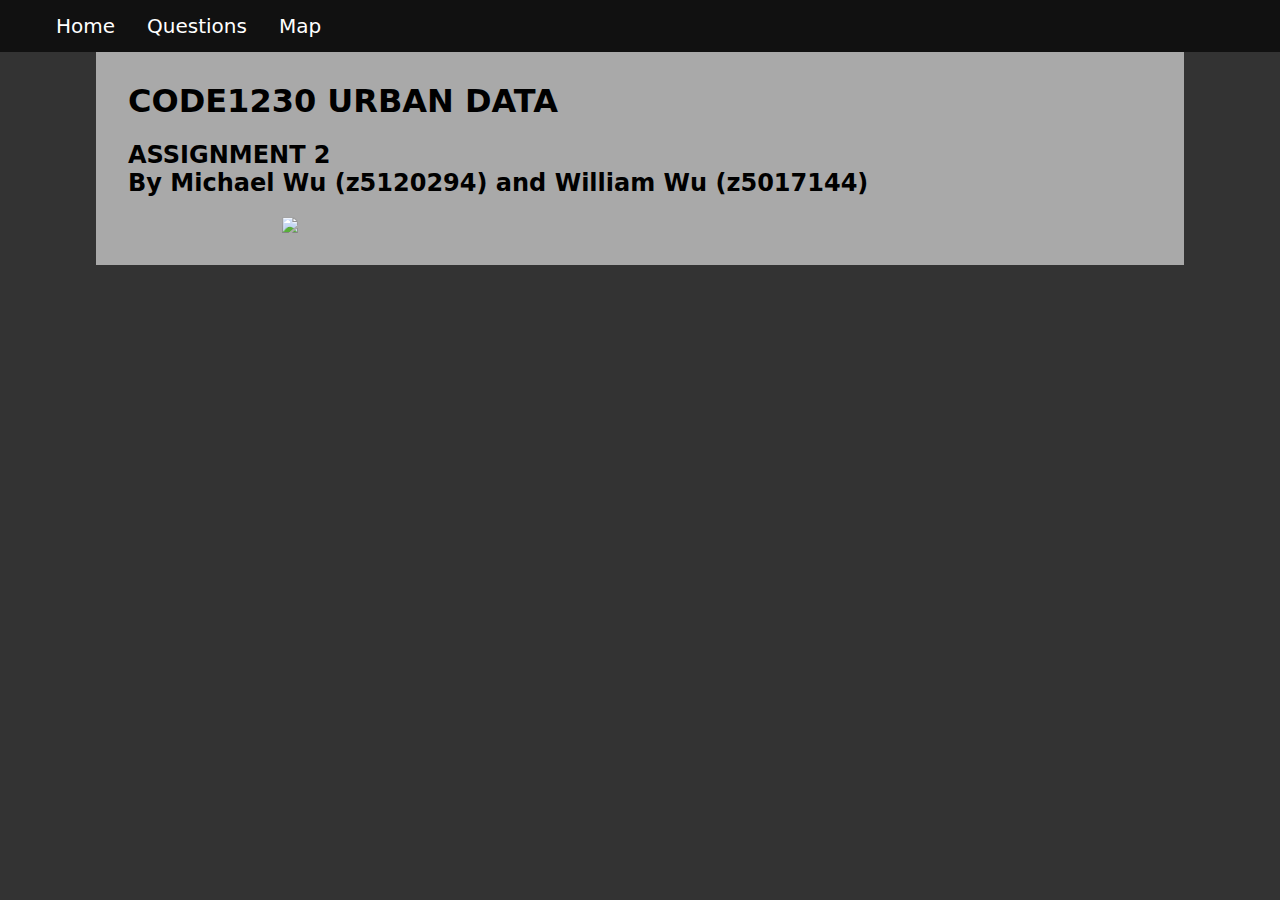
==== index.html @ 6d617980 "First commit" ====
<!doctype html>
<html>
<head>
<meta charset="utf-8">
<title>CODE1230 HTML-Michael</title>
<link href="main.css" rel="stylesheet" type="text/css">
</head>

<!-- This is a comment, it will not be read by the editor, use this to mark your code-->

<div class="space50"></div>

<body>

<div class="navigation" id="navbar">
<fixed-nav-bar>
<ul>
  <li><a href="index.html">Home</a></li>
  <li><a href="questions.html">Questions</a></li>
  <li><a href="maps.html">Map</a></li>
</ul>
</div>


<h1>CODE1230 URBAN DATA </h1>

<h2>ASSIGNMENT 2
<br>
By Michael Wu (z5120294) and William Wu (z5017144)

</h2>
<img src="https://upload.wikimedia.org/wikipedia/commons/1/1a/Sydney_bridge.jpg" class="center" width="70%">
    


</body>	




</html>
---- main.css ----
@charset "utf-8";
/* CSS Document */
html {background-color: #333 }

body
{margin: 0 auto;
	padding: 2em;
	max-width: 80%;
	font-family: "Lucida Grande", "Lucida Sans Unicode", "Lucida Sans", "DejaVu Sans", Verdana, "sans-serif";
	color: black;
	background-color: darkgray; }

h1
{font-weight: 900;
}

#leftimage
{float: left;}

#rightimage
{float: right;}

#middleimage
{float: left;}
	
img.center{
	display: block;
	margin-left: auto;
	margin-right: auto;
	}

fixed-nav-bar{
  position: fixed;
  top: 0;
  left: 0;
  z-index: 9999;
  width: 100%;
  height: 40px;
  background-color: #B61919;
}

ul {
    list-style-type: none;
    margin: 0;
    padding: 120;
    overflow: hidden;
    background-color: #111;
}

li {
    float: left;
}

li a {
    display: block;
    color: white;
    text-align: center;
    padding: 16px 32px;
    text-decoration: none;
}

.navigation{
	position:fixed;
	top:0;
	background-color: #000;
}

.navigation a {
	float:left;
	display:block;
	color:#FFFFFF;
	text-align: center;
	padding:14px 16px;
	text-decoration: none;
	font-size:20px;
	font-family: "Lucida Grande", "Lucida Sans Unicode", "Lucida Sans", "DejaVu Sans", Verdana, "sans-serif";}

/* Change the link color to #111 (black) on hover */
li a:hover {
    background-color: #222;
}

figure {
    display: inline;
}
img, figcaption {

    vertical-align: bottom;
}
figcaption {
    text-align: center;
    padding-left: 20%;
    padding-right: 20%;
    
}

sidebar {position:fixed; left:80%, padding:1%;
    text-align: left;}

#header1 {
color: #FFFFFF;
text-align: center;
font-size: 30pt;
font-weight: 900%;
line-height: 1.4em;
font-family: "Lucida Grande", "Lucida Sans Unicode", "Lucida Sans", "DejaVu Sans", Verdana, "sans-serif";}

.space5{ margin-top: 5px; }
.space10{ margin-top: 10px; }
.space25{ margin-top: 25px; }
.space35{ margin-top: 35px; }
.space50{ margin-top: 50px; }
.space100{ margin-top: 100px; }
.space150{ margin-top: 150px; }
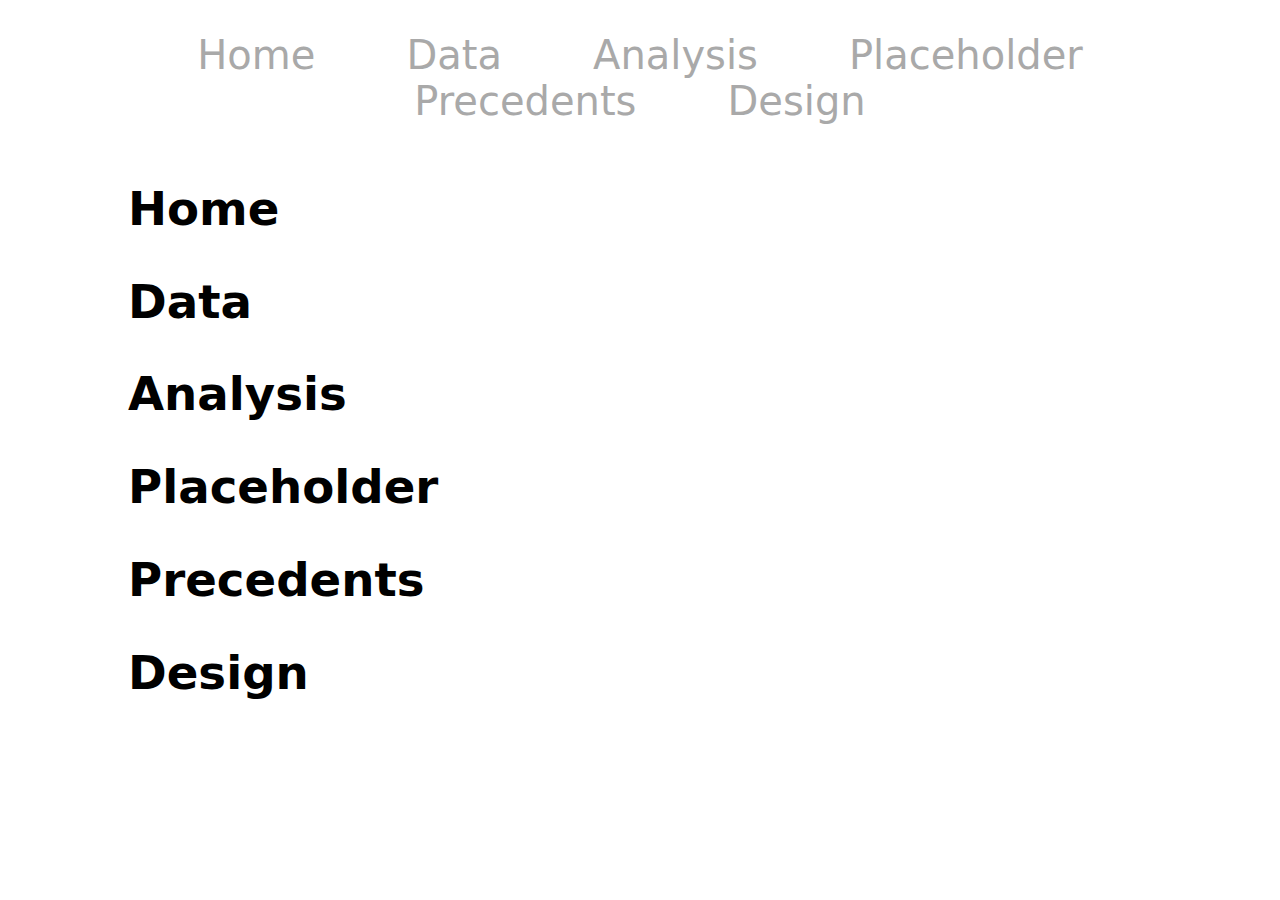
==== commit 23334e6e: "Add files via upload" ====
--- a/index.html
+++ b/index.html
@@ -1,41 +1,44 @@
-<!doctype html>
-<html>
-<head>
-<meta charset="utf-8">
-<title>CODE1230 HTML-Michael</title>
-<link href="main.css" rel="stylesheet" type="text/css">
-</head>
-
-<!-- This is a comment, it will not be read by the editor, use this to mark your code-->
-
-<div class="space50"></div>
-
-<body>
-
-<div class="navigation" id="navbar">
-<fixed-nav-bar>
-<ul>
-  <li><a href="index.html">Home</a></li>
-  <li><a href="questions.html">Questions</a></li>
-  <li><a href="maps.html">Map</a></li>
-</ul>
-</div>
-
-
-<h1>CODE1230 URBAN DATA </h1>
-
-<h2>ASSIGNMENT 2
-<br>
-By Michael Wu (z5120294) and William Wu (z5017144)
-
-</h2>
-<img src="https://upload.wikimedia.org/wikipedia/commons/1/1a/Sydney_bridge.jpg" class="center" width="70%">
-    
-
-
-</body>	
-
-
-
-
-</html>
+<!doctype html>
+<html>
+<head>
+<meta charset="utf-8">
+<title>CODE1230  HTML-Michael/William</title>
+<link href="main.css" rel="stylesheet" type="text/css">
+</head>
+
+<!-- This is a comment, it will not be read by the editor, use this to mark your code-->
+<body>
+
+
+<ul id="navbar">
+  <li><a href="#home">Home</a></li>
+  <li><a href="#data">Data</a></li>
+  <li><a href="#analysis">Analysis</a></li>
+  <li><a href="#placeholder">Placeholder</a></li>
+  <li><a href="#precedents">Precedents</a></li>
+  <li><a href="#design">Design</a></li>
+</ul>
+
+<div class="space150"></div>
+
+<!-- Comment: place the text below each of the anchors, they serve as links to position the page -->
+
+<a name="home"></a>
+<h2>Home </h2>
+<a name="data"></a>
+<h2>Data </h2>
+<a name="analysis"></a>
+<h2>Analysis </h2>
+<a name="placeholder"></a>
+<h2>Placeholder </h2>
+<a name="precedents"></a>
+<h2>Precedents </h2>
+<a name="design"></a>  
+<h2>Design </h2>
+   
+</body>	
+
+
+
+
+</html>
--- a/main.css
+++ b/main.css
@@ -1,115 +1,48 @@
-@charset "utf-8";
-/* CSS Document */
-html {background-color: #333 }
-
-body
-{margin: 0 auto;
-	padding: 2em;
-	max-width: 80%;
-	font-family: "Lucida Grande", "Lucida Sans Unicode", "Lucida Sans", "DejaVu Sans", Verdana, "sans-serif";
-	color: black;
-	background-color: darkgray; }
-
-h1
-{font-weight: 900;
-}
-
-#leftimage
-{float: left;}
-
-#rightimage
-{float: right;}
-
-#middleimage
-{float: left;}
-	
-img.center{
-	display: block;
-	margin-left: auto;
-	margin-right: auto;
-	}
-
-fixed-nav-bar{
-  position: fixed;
-  top: 0;
-  left: 0;
-  z-index: 9999;
-  width: 100%;
-  height: 40px;
-  background-color: #B61919;
-}
-
-ul {
-    list-style-type: none;
-    margin: 0;
-    padding: 120;
-    overflow: hidden;
-    background-color: #111;
-}
-
-li {
-    float: left;
-}
-
-li a {
-    display: block;
-    color: white;
-    text-align: center;
-    padding: 16px 32px;
-    text-decoration: none;
-}
-
-.navigation{
-	position:fixed;
-	top:0;
-	background-color: #000;
-}
-
-.navigation a {
-	float:left;
-	display:block;
-	color:#FFFFFF;
-	text-align: center;
-	padding:14px 16px;
-	text-decoration: none;
-	font-size:20px;
-	font-family: "Lucida Grande", "Lucida Sans Unicode", "Lucida Sans", "DejaVu Sans", Verdana, "sans-serif";}
-
-/* Change the link color to #111 (black) on hover */
-li a:hover {
-    background-color: #222;
-}
-
-figure {
-    display: inline;
-}
-img, figcaption {
-
-    vertical-align: bottom;
-}
-figcaption {
-    text-align: center;
-    padding-left: 20%;
-    padding-right: 20%;
-    
-}
-
-sidebar {position:fixed; left:80%, padding:1%;
-    text-align: left;}
-
-#header1 {
-color: #FFFFFF;
-text-align: center;
-font-size: 30pt;
-font-weight: 900%;
-line-height: 1.4em;
-font-family: "Lucida Grande", "Lucida Sans Unicode", "Lucida Sans", "DejaVu Sans", Verdana, "sans-serif";}
-
-.space5{ margin-top: 5px; }
-.space10{ margin-top: 10px; }
-.space25{ margin-top: 25px; }
-.space35{ margin-top: 35px; }
-.space50{ margin-top: 50px; }
-.space100{ margin-top: 100px; }
-.space150{ margin-top: 150px; }
-
+@charset "utf-8";
+/* CSS Document */
+html {background-color: white}
+
+body
+{margin: 0 auto;
+	padding: 2em;
+	max-width: 80%;
+	font-family: Segoe, "Segoe UI", "DejaVu Sans", "Trebuchet MS", Verdana, "sans-serif";
+	color: black;
+	background-color: white}
+
+#navbar
+{	text-align: center;
+	position: absolute;
+	display: inline-block;
+	list-style-type: none;
+	margin: 0;
+	padding: 0;
+	width: 80%;
+	background-color: white;
+}
+
+li {display: inline;}
+
+li a {
+	display: b;
+	color: darkgrey;
+	text-align: center;
+	padding: 18px 43px;
+	text-decoration: none;
+	font-size:30pt;
+}
+
+
+
+li a:hover {font-size: 1.2 em;
+color: black; }
+
+h2 {font-size: 35pt;}
+
+.space5{ margin-top: 5px; }
+.space10{ margin-top: 10px; }
+.space25{ margin-top: 25px; }
+.space35{ margin-top: 35px; }
+.space50{ margin-top: 50px; }
+.space100{ margin-top: 100px; }
+.space150{ margin-top: 150px; }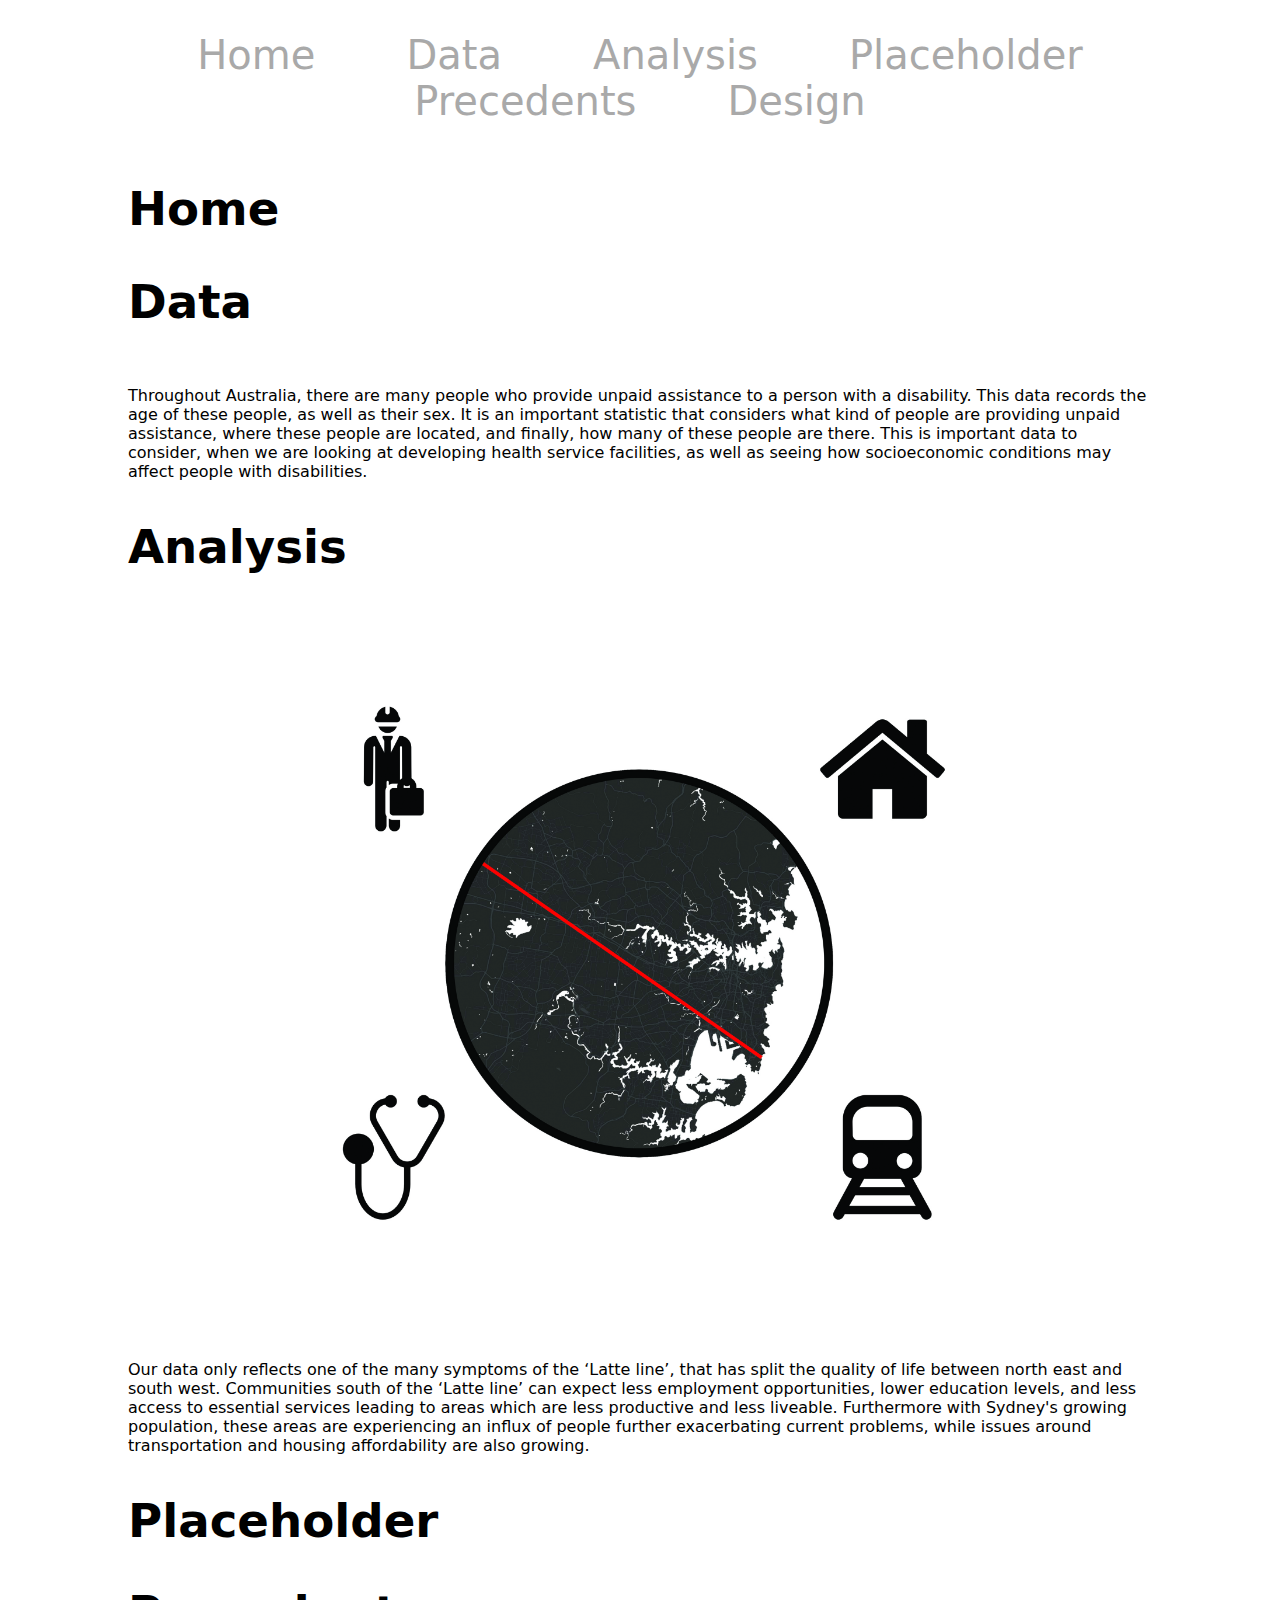
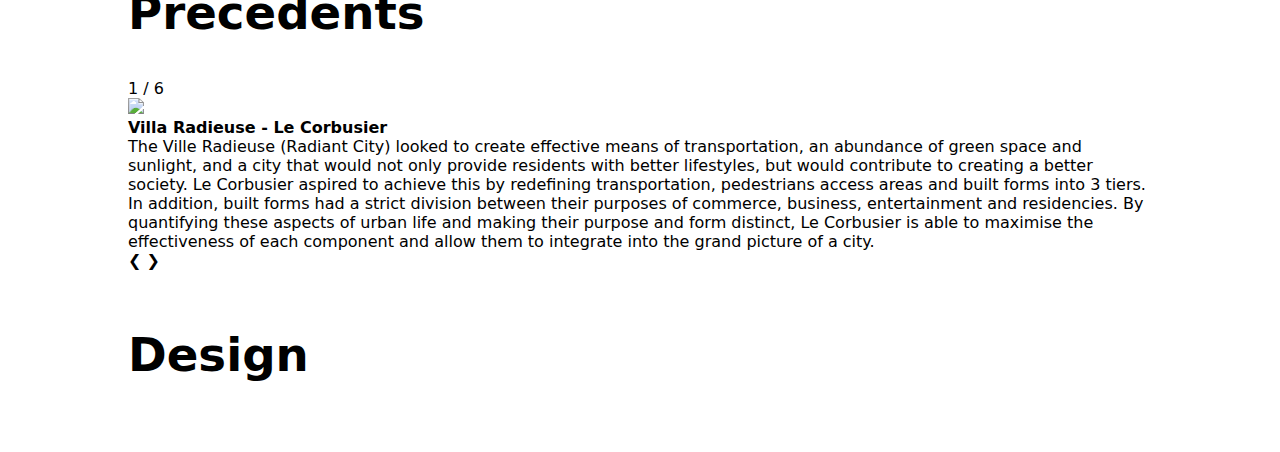
==== commit 3dfcdea3: "Add files via upload" ====
--- a/index.html
+++ b/index.html
@@ -27,18 +27,126 @@
 <h2>Home </h2>
 <a name="data"></a>
 <h2>Data </h2>
+<!-- Comment: Insert our Mapbox here -->
+<br>
+Throughout Australia, there are many people who provide unpaid assistance to a person with a disability. This data records the age of these people, as well as their sex. It is an important statistic that considers what kind of people are providing unpaid assistance, where these people are located, and finally, how many of these people are there. This is important data to consider, when we are looking at developing health service facilities, as well as seeing how socioeconomic conditions may affect people with disabilities. 
+<br>
 <a name="analysis"></a>
 <h2>Analysis </h2>
+<img src="Analysis.jpg" alt="Analysis.jpg" class="center" width="100%">
+<br>
+<!-- Comment: Image to be inserted here, text directly below needs to be in a column to the right -->
+<br>
+Our data only reflects one of the many symptoms of the ‘Latte line’, that has split the quality of life between north east and south west. Communities south of the ‘Latte line’ can expect less employment opportunities, lower education levels, and less access to essential services leading to areas which are less productive and less liveable. Furthermore with Sydney's growing population, these areas are experiencing an influx of people further exacerbating current problems, while issues around transportation and housing affordability  are also growing.
+<br>
 <a name="placeholder"></a>
 <h2>Placeholder </h2>
 <a name="precedents"></a>
 <h2>Precedents </h2>
+<!-- Comment: For our galleries, can you place the text on the right over the image.  -->
+<!-- Code below is for gallery -->
+<div class="slideshow-container">
+  <div class="mySlides fade">
+    <div class="numbertext">1 / 6</div>
+    <img src="Precedent_1.jpg" style="width:100%">
+    <div class="text">
+    <strong>Villa Radieuse - Le Corbusier</strong>
+    <br>
+    The Ville Radieuse (Radiant City) looked to create effective means of transportation, an abundance of green space and sunlight, and a city that would not only provide residents with better lifestyles, but would contribute to creating a better society. Le Corbusier aspired to achieve this by redefining transportation, pedestrians access areas and built forms into 3 tiers. In addition, built forms had a strict division between their purposes of commerce, business, entertainment and residencies. By quantifying these aspects of urban life and making their purpose and form distinct, Le Corbusier is able to maximise the effectiveness of each component and allow them to integrate into the grand picture of a city. </div>
+  </div>
+
+  <div class="mySlides fade">
+    <div class="numbertext">2 / 6</div>
+    <img src="Precedent_2.jpg" style="width:100%">
+    <div class="text">
+    <strong>Tree</strong>
+    <br>A tree, is formed by distinct elements including: the roots, trunk, branches and leaves. Each element has a distinct form for a distinct purpose, and together they combine into one organism. A tree is also able to change over time with each of its elements growing and adapting to suit the needs of the whole system.</div>
+  </div>
+
+  <div class="mySlides fade">
+    <div class="numbertext">3 / 6</div>
+    <img src="Precedent_3a.jpg" style="width:100%">
+    <div class="text">
+    <strong>Druzhba Sanatorium - Igor Valikievsky</strong>
+    <br>
+    The Druzhba Sanatorium is an ingenious solution that allows human activities to take place while retaining the original flow of nature on the ground plane. Vasilevsky achieves this by elevating the built form, from the ground plane, through three concrete towers. This in essence creates a flying container for human activities leaving nature undisturbed. </div>
+  </div>
+
+<div class="mySlides fade">
+    <div class="numbertext">4/ 6</div>
+    <img src="Precedent_3b.jpg" style="width:100%">
+    <div class="text">
+    <strong>Druzhba Sanatorium - Igor Valikievsky</strong>
+    <br>
+    </div>
+  </div>
+
+  <div class="mySlides fade">
+    <div class="numbertext">5 / 6</div>
+    <img src="Precedent_3c.jpg" style="width:100%">
+    <div class="text">
+    <strong>Druzhba Sanatorium - Igor Valikievsky</strong>
+    <br>	
+    </div>
+
+  </div>
+
+  <div class="mySlides fade">
+    <div class="numbertext">6 / 6</div>
+    <img src="Precedent_4.jpg" style="width:100%">
+    <div class="text">
+    <strong>Vertical Village - Adriann Jeevananthan</strong>
+    <br>
+    The vertical village redefines the form and purpose of a skyscraper, instead of traditional models, this high rise building is able to adapt, reconfigure and evolve to the needs of a community. With the inhabitants of this tower deciding the purpose of the the tower, and in consequence the form of the tower, they are given a sense of autonomy, self sufficiency and identity. This concept of dynamic buildings that can change over time to the ever changing problems of society, provides built forms with longevity.</div>
+  </div>
+    
+    
+  <a class="prev" onclick="plusSlides(-1)">&#10094;</a>
+  <a class="next" onclick="plusSlides(1)">&#10095;</a>
+</div>
+<br>
+
+<div style="text-align:center">
+  <span class="dot" onclick="currentSlide(1)"></span> 
+  <span class="dot" onclick="currentSlide(2)"></span> 
+  <span class="dot" onclick="currentSlide(3)"></span> 
+    <span class="dot" onclick="currentSlide(4)"></span>
+    <span class="dot" onclick="currentSlide(5)"></span>
+    <span class="dot" onclick="currentSlide(6)"></span>
+</div>
+   
+<script>
+var slideIndex = 1;
+showSlides(slideIndex);
+function plusSlides(n) {
+  showSlides(slideIndex += n);
+}
+function currentSlide(n) {
+  showSlides(slideIndex = n);
+}
+function showSlides(n) {
+  var i;
+  var slides = document.getElementsByClassName("mySlides");
+  var dots = document.getElementsByClassName("dot");
+  if (n > slides.length) {slideIndex = 1} 
+  if (n < 1) {slideIndex = slides.length}
+  for (i = 0; i < slides.length; i++) {
+      slides[i].style.display = "none"; 
+  }
+  for (i = 0; i < dots.length; i++) {
+      dots[i].className = dots[i].className.replace(" active", "");
+  }
+  slides[slideIndex-1].style.display = "block"; 
+  dots[slideIndex-1].className += " active";
+}
+    </script>
+
 <a name="design"></a>  
 <h2>Design </h2>
-   
+
 </body>	
 
 
 
 
-</html>
+</html>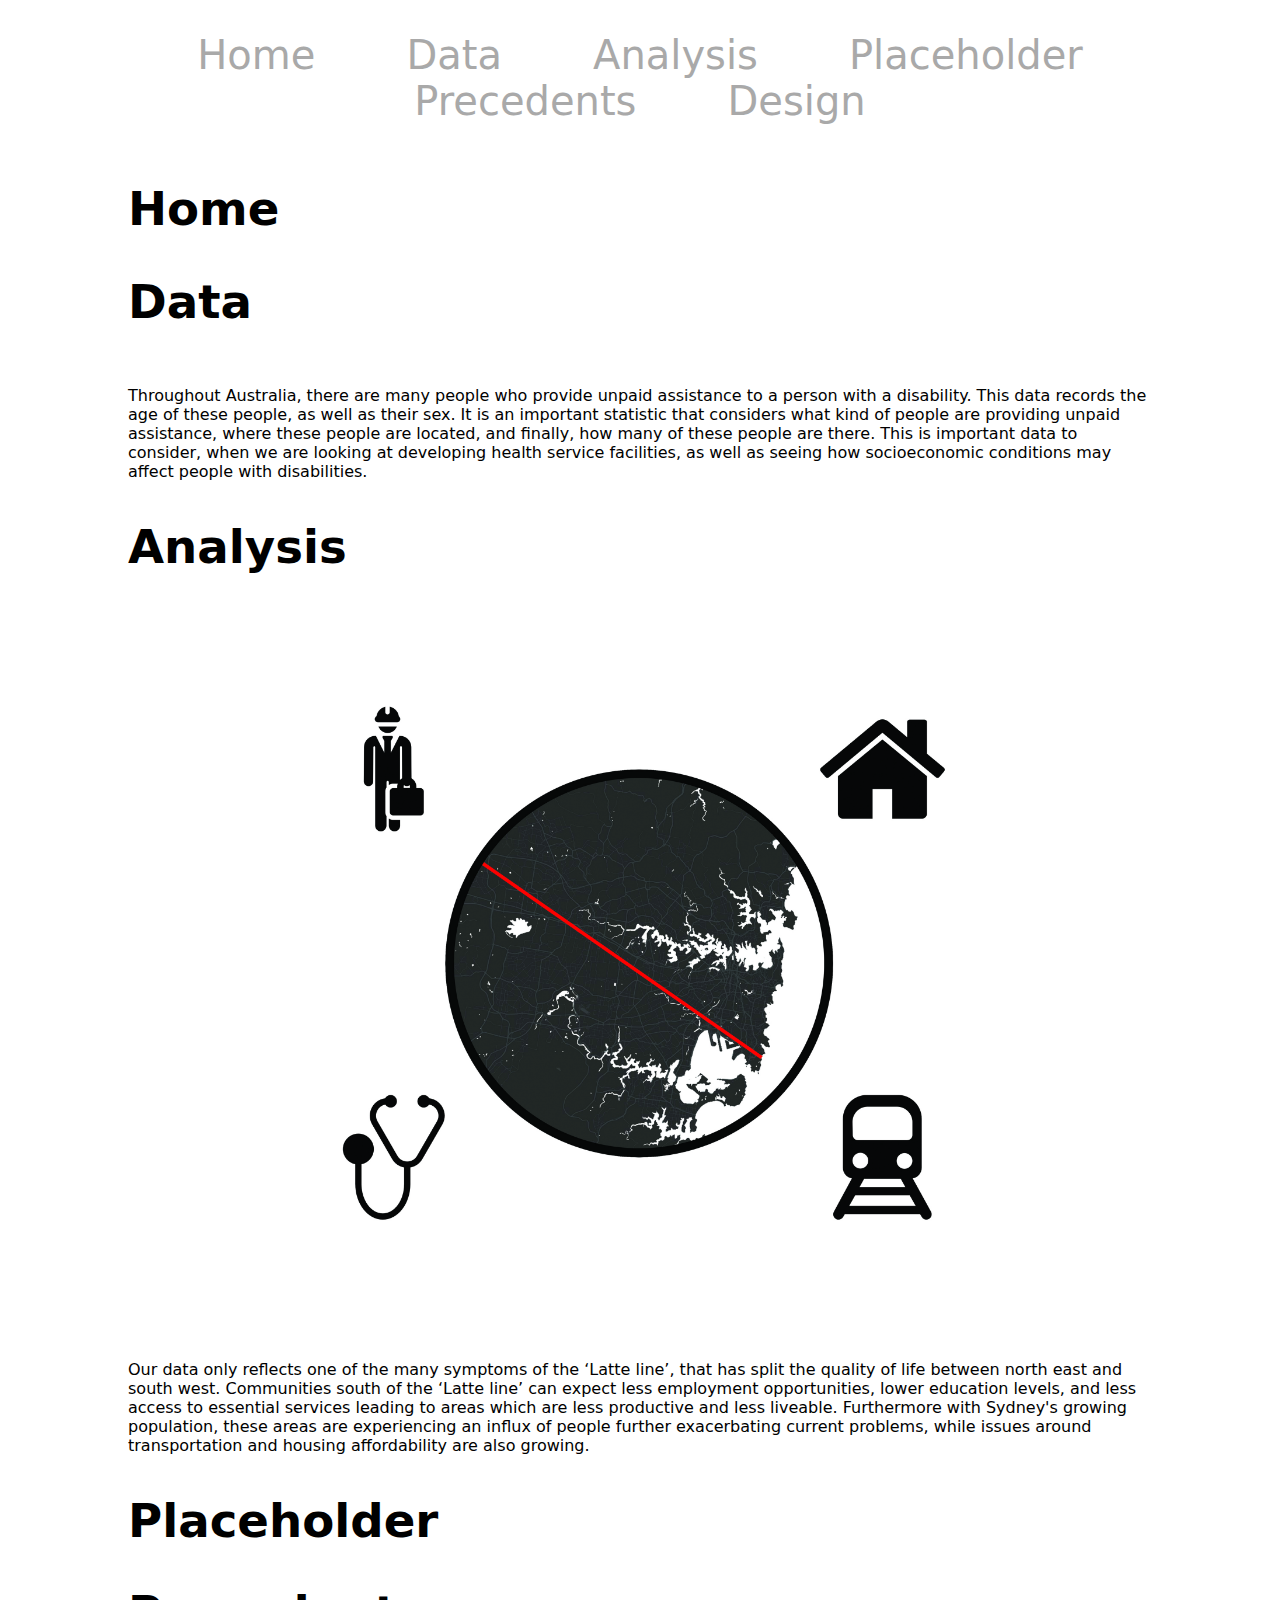
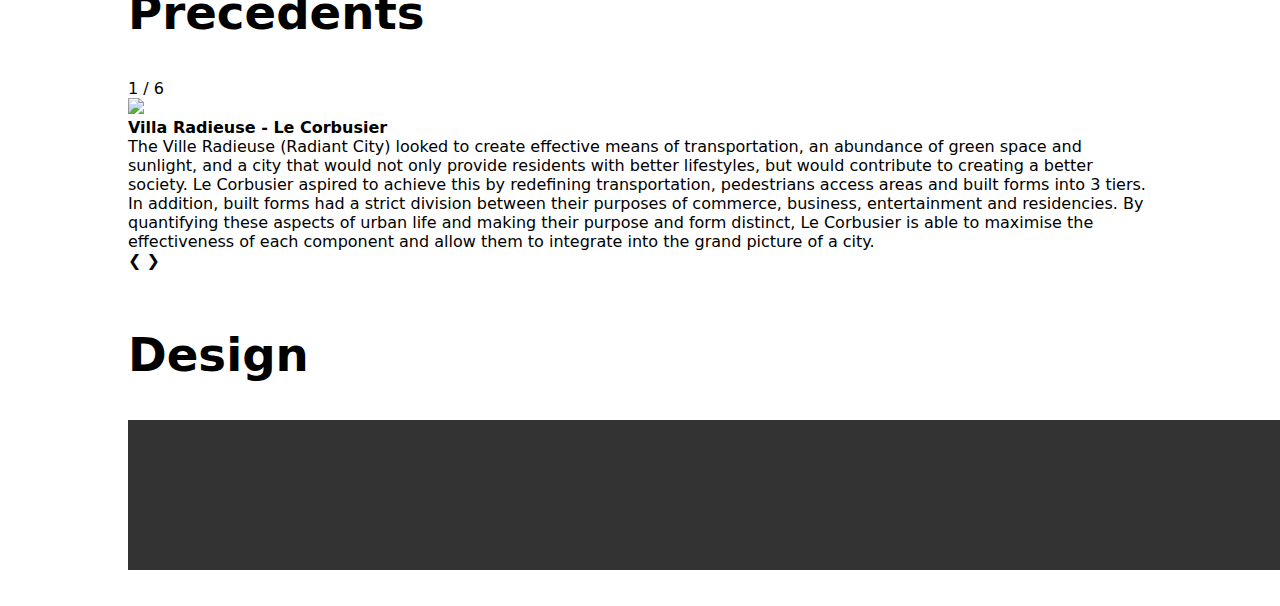
==== commit 5a3cfbe4: "added maps and container" ====
--- a/index.html
+++ b/index.html
@@ -143,7 +143,12 @@
 
 <a name="design"></a>  
 <h2>Design </h2>
+<!-- Below is an iframe containing the mapbox, to move the code just copy and paste the entirety -->
+<!-- Still fixing some issues with formatting, don't touch it-->
+<iframe src="maps.html" height="200%" width="150%" style="border:none;"></iframe>
 
+    
+    
 </body>	
 
 
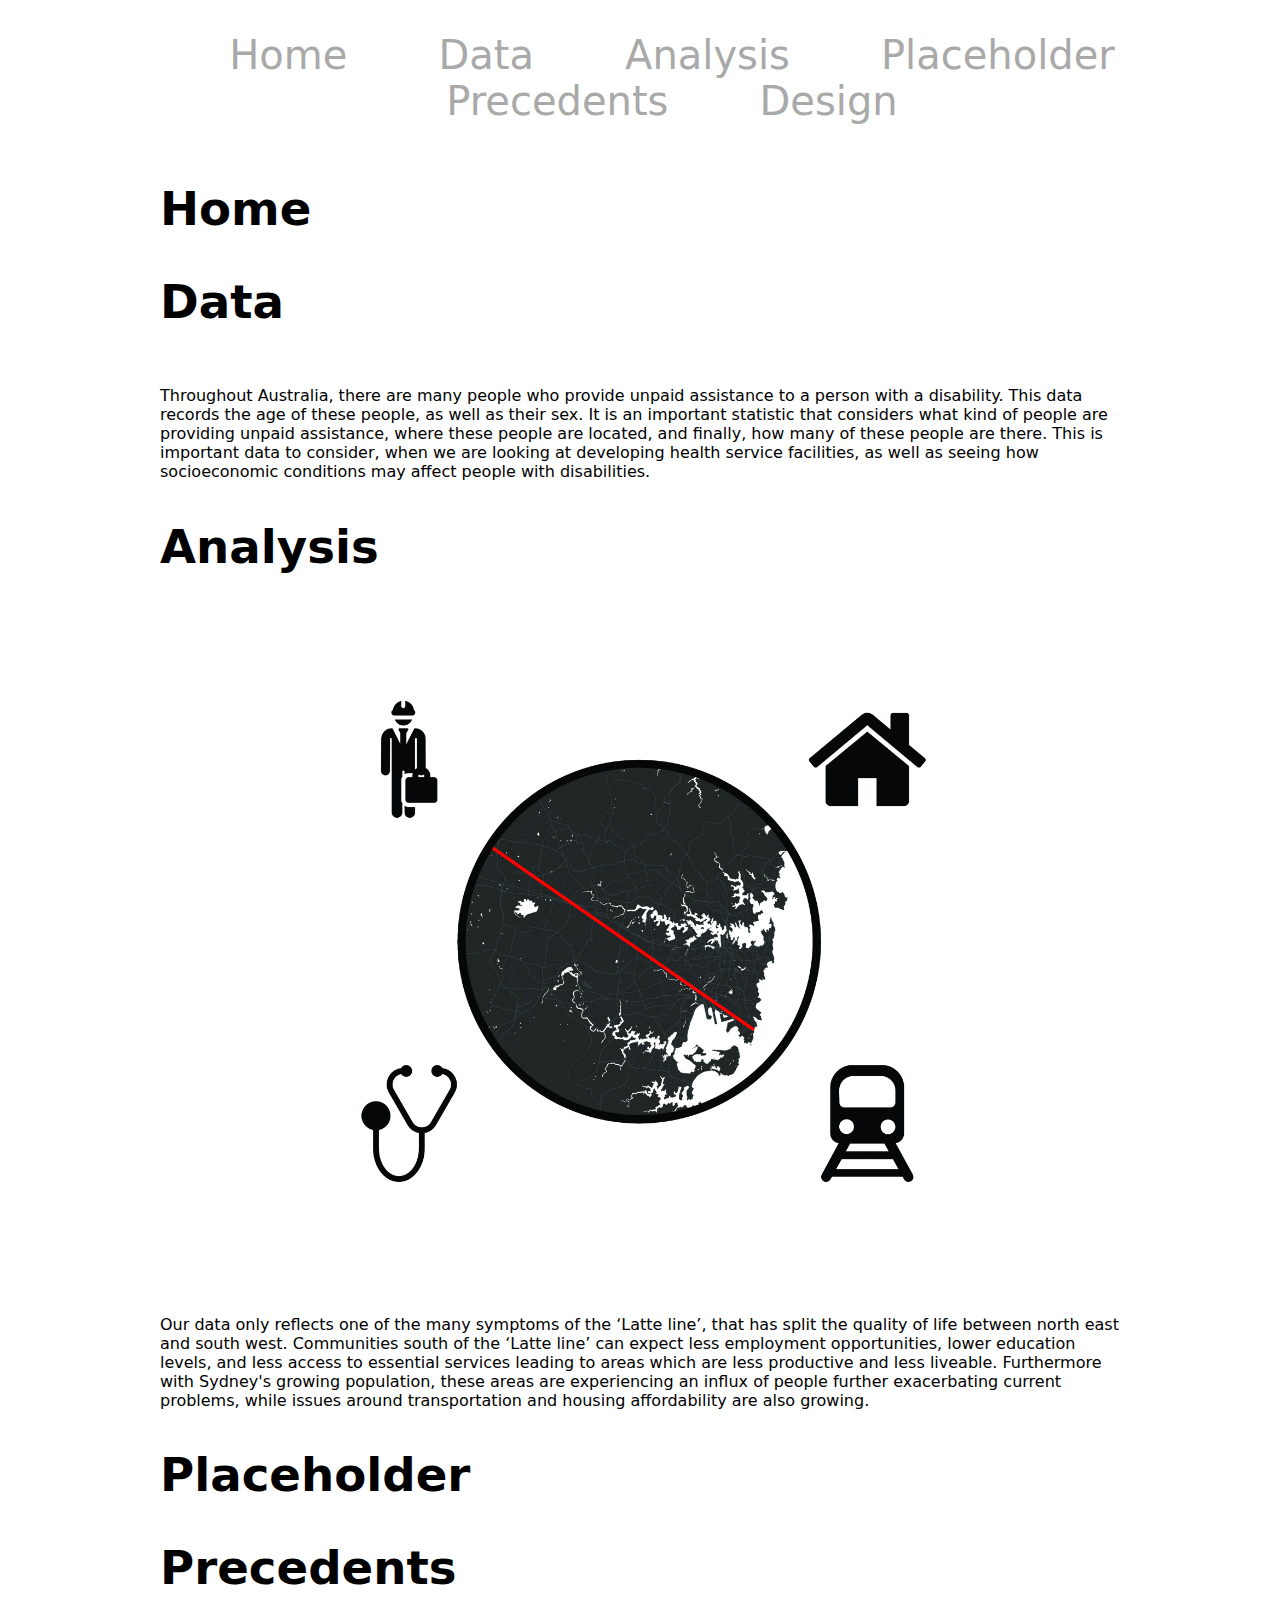
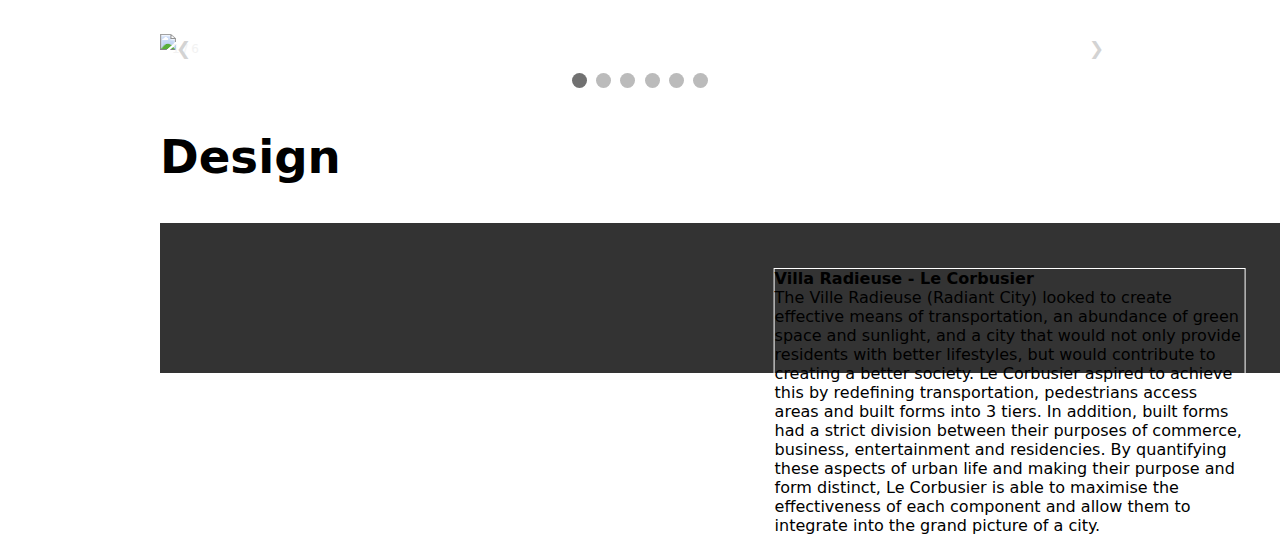
==== commit 4c3e176f: "Add files via upload" ====
--- a/index.html
+++ b/index.html
@@ -9,7 +9,15 @@
 <!-- This is a comment, it will not be read by the editor, use this to mark your code-->
 <body>
 
+<style>
+    p.caption {
+width: 50%; 
+border: 1px solid #ffffff;
+word-wrap: break-word;
+</style>
 
+    
+    
 <ul id="navbar">
   <li><a href="#home">Home</a></li>
   <li><a href="#data">Data</a></li>
@@ -49,52 +57,52 @@
   <div class="mySlides fade">
     <div class="numbertext">1 / 6</div>
     <img src="Precedent_1.jpg" style="width:100%">
-    <div class="text">
+    <div class="captext">
+    <p class="caption">
     <strong>Villa Radieuse - Le Corbusier</strong>
     <br>
-    The Ville Radieuse (Radiant City) looked to create effective means of transportation, an abundance of green space and sunlight, and a city that would not only provide residents with better lifestyles, but would contribute to creating a better society. Le Corbusier aspired to achieve this by redefining transportation, pedestrians access areas and built forms into 3 tiers. In addition, built forms had a strict division between their purposes of commerce, business, entertainment and residencies. By quantifying these aspects of urban life and making their purpose and form distinct, Le Corbusier is able to maximise the effectiveness of each component and allow them to integrate into the grand picture of a city. </div>
+        The Ville Radieuse (Radiant City) looked to create effective means of transportation, an abundance of green space and sunlight, and a city that would not only provide residents with better lifestyles, but would contribute to creating a better society. Le Corbusier aspired to achieve this by redefining transportation, pedestrians access areas and built forms into 3 tiers. In addition, built forms had a strict division between their purposes of commerce, business, entertainment and residencies. By quantifying these aspects of urban life and making their purpose and form distinct, Le Corbusier is able to maximise the effectiveness of each component and allow them to integrate into the grand picture of a city. </p></div>
+    </div>
+
+  <div class="mySlides">
+    <div class="numbertext">2 / 6</div>
+    <img src="Precedent_2.jpg" style="width:100%">
+    <div class="captext">
+    <strong>Tree</strong>
+    A tree, is formed by distinct elements including: the roots, trunk, branches and leaves. Each element has a distinct form for a distinct purpose, and together they combine into one organism. A tree is also able to change over time with each of its elements growing and adapting to suit the needs of the whole system.</div>
   </div>
 
-  <div class="mySlides fade">
-    <div class="numbertext">2 / 6</div>
-    <img src="Precedent_2.jpg" style="width:100%">
-    <div class="text">
-    <strong>Tree</strong>
-    <br>A tree, is formed by distinct elements including: the roots, trunk, branches and leaves. Each element has a distinct form for a distinct purpose, and together they combine into one organism. A tree is also able to change over time with each of its elements growing and adapting to suit the needs of the whole system.</div>
-  </div>
-
-  <div class="mySlides fade">
+  <div class="mySlides">
     <div class="numbertext">3 / 6</div>
     <img src="Precedent_3a.jpg" style="width:100%">
-    <div class="text">
+    <div class="captext">
     <strong>Druzhba Sanatorium - Igor Valikievsky</strong>
     <br>
     The Druzhba Sanatorium is an ingenious solution that allows human activities to take place while retaining the original flow of nature on the ground plane. Vasilevsky achieves this by elevating the built form, from the ground plane, through three concrete towers. This in essence creates a flying container for human activities leaving nature undisturbed. </div>
   </div>
 
-<div class="mySlides fade">
+<div class="mySlides">
     <div class="numbertext">4/ 6</div>
     <img src="Precedent_3b.jpg" style="width:100%">
-    <div class="text">
+    <div class="captext"; >
     <strong>Druzhba Sanatorium - Igor Valikievsky</strong>
     <br>
     </div>
   </div>
 
-  <div class="mySlides fade">
+  <div class="mySlides">
     <div class="numbertext">5 / 6</div>
     <img src="Precedent_3c.jpg" style="width:100%">
-    <div class="text">
+    <div class="captext">
     <strong>Druzhba Sanatorium - Igor Valikievsky</strong>
     <br>	
     </div>
-
   </div>
 
-  <div class="mySlides fade">
+  <div class="mySlides">
     <div class="numbertext">6 / 6</div>
     <img src="Precedent_4.jpg" style="width:100%">
-    <div class="text">
+    <div class="captext">
     <strong>Vertical Village - Adriann Jeevananthan</strong>
     <br>
     The vertical village redefines the form and purpose of a skyscraper, instead of traditional models, this high rise building is able to adapt, reconfigure and evolve to the needs of a community. With the inhabitants of this tower deciding the purpose of the the tower, and in consequence the form of the tower, they are given a sense of autonomy, self sufficiency and identity. This concept of dynamic buildings that can change over time to the ever changing problems of society, provides built forms with longevity.</div>
--- a/main.css
+++ b/main.css
@@ -45,4 +45,102 @@
 .space35{ margin-top: 35px; }
 .space50{ margin-top: 50px; }
 .space100{ margin-top: 100px; }
-.space150{ margin-top: 150px; }+.space150{ margin-top: 150px; }
+
+* {box-sizing:border-box}
+
+/* Slideshow container */
+.slideshow-container {
+  max-width: 1000px;
+  position: relative;
+  margin: auto;
+}
+
+.mySlides {
+    display: none;
+}
+
+/* Next & previous buttons */
+.prev, .next {
+  cursor: pointer;
+  position: absolute;
+  top: 50%;
+  width: auto;
+  margin-top: -22px;
+  padding: 16px;
+  color: lightgrey;
+  font-weight: bold;
+  font-size: 18px;
+  transition: 0.6s ease;
+  border-radius: 0 3px 3px 0;
+}
+
+/* Position the "next button" to the right */
+.next {
+  right: 0;
+  border-radius: 3px 0 0 3px;
+}
+
+/* On hover, add a black background color with a little bit see-through */
+.prev:hover, .next:hover {
+  background-color: rgba(0,0,0,0.8);
+}
+
+/* Caption text */
+.text {
+  color: black;
+  font-size: 15px;
+  padding: 8px 12px;
+  position: absolute;
+  bottom: 8px;
+  width: 100%;
+  text-align: center;
+}
+
+/* Number text (1/3 etc) */
+.numbertext {
+  color: #f2f2f2;
+  font-size: 12px;
+  padding: 8px 12px;
+  position: absolute;
+  top: 0;
+}
+
+/* The dots/bullets/indicators */
+.dot {
+  cursor:pointer;
+  height: 15px;
+  width: 15px;
+  margin: 0 2px;
+  background-color: #bbb;
+  border-radius: 50%;
+  display: inline-block;
+  transition: background-color 0.6s ease;
+}
+
+.active, .dot:hover {
+  background-color: #717171;
+}
+
+/* Fading animation */
+.fade {
+  -webkit-animation-name: fade;
+  -webkit-animation-duration: 1.5s;
+  animation-name: fade;
+  animation-duration: 1.5s;
+}
+
+@-webkit-keyframes fade {
+  from {opacity: .4} 
+  to {opacity: 1}
+}
+
+@keyframes fade {
+  from {opacity: .4} 
+  to {opacity: 1}
+}
+
+
+.captext {position: absolute; top: 8px; right: 16px; transform: translate(65%, 70%); word-wrap: break-word;}
+
+
